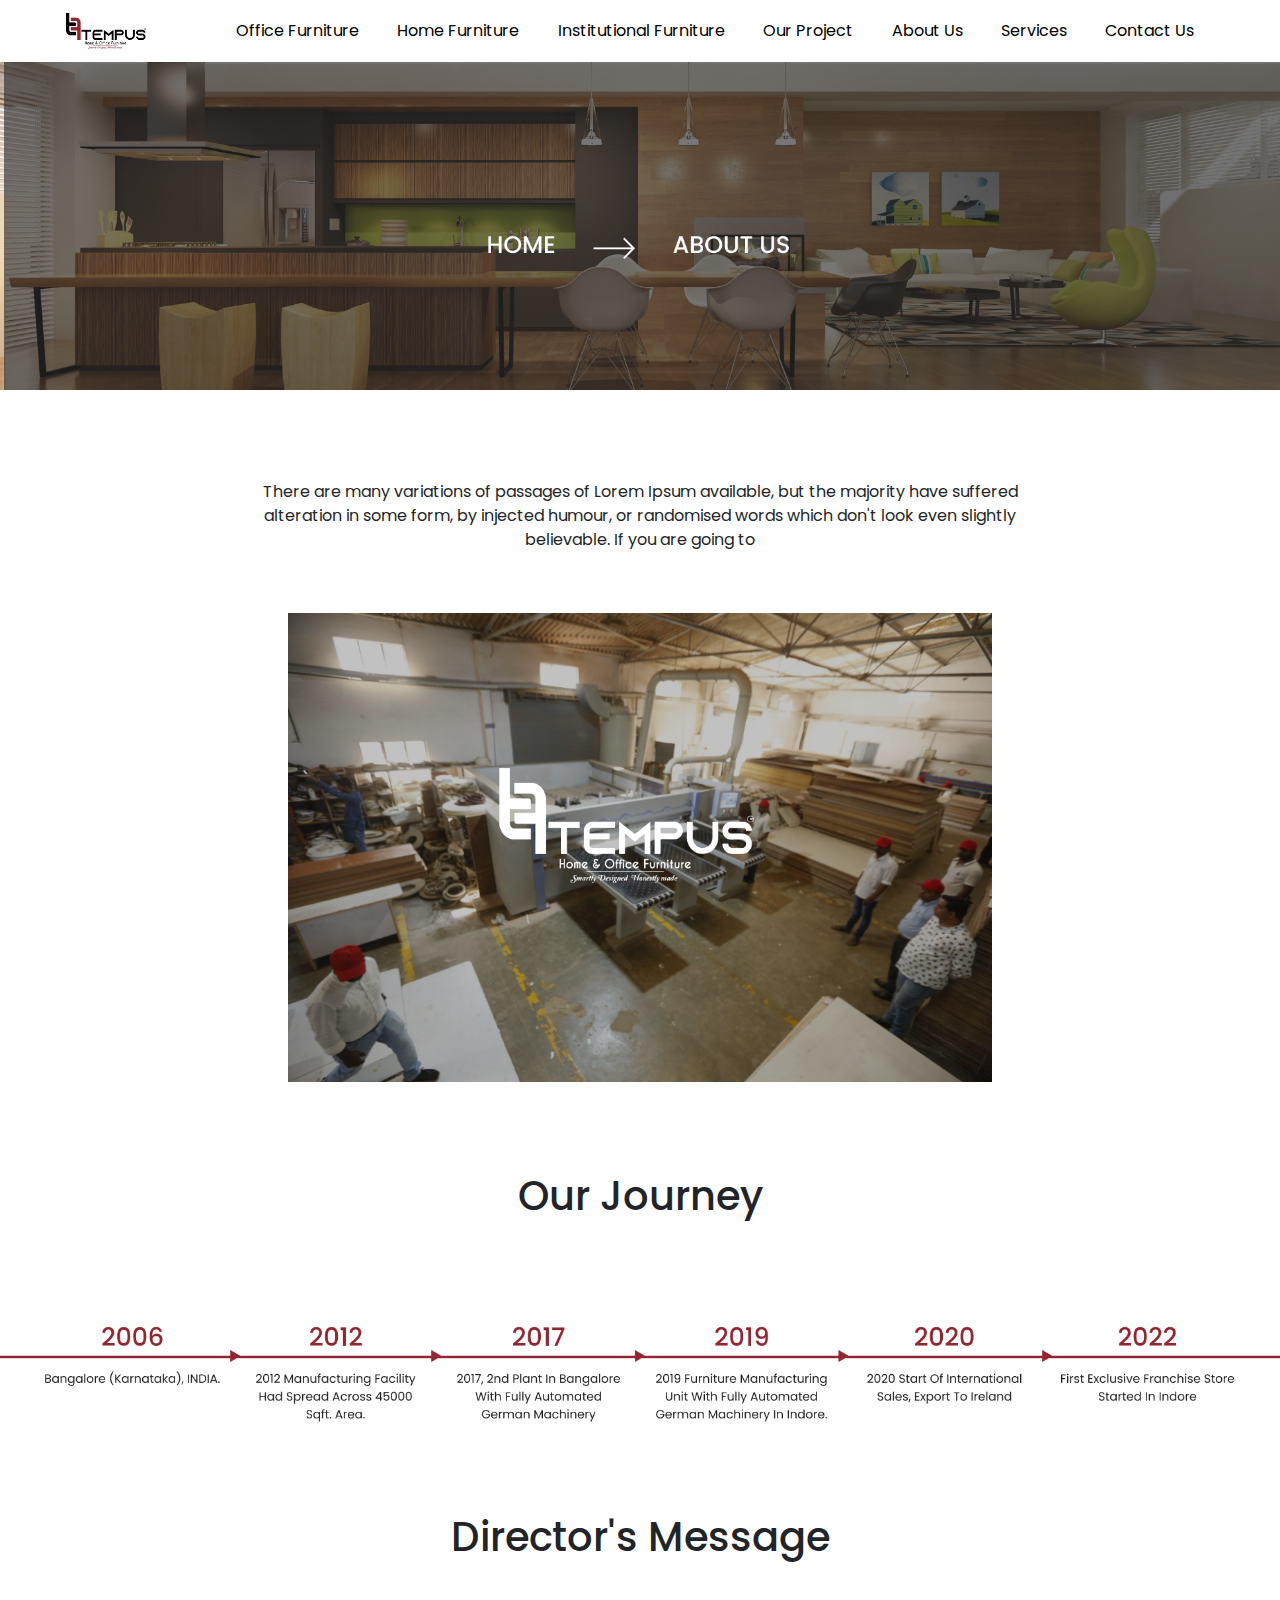
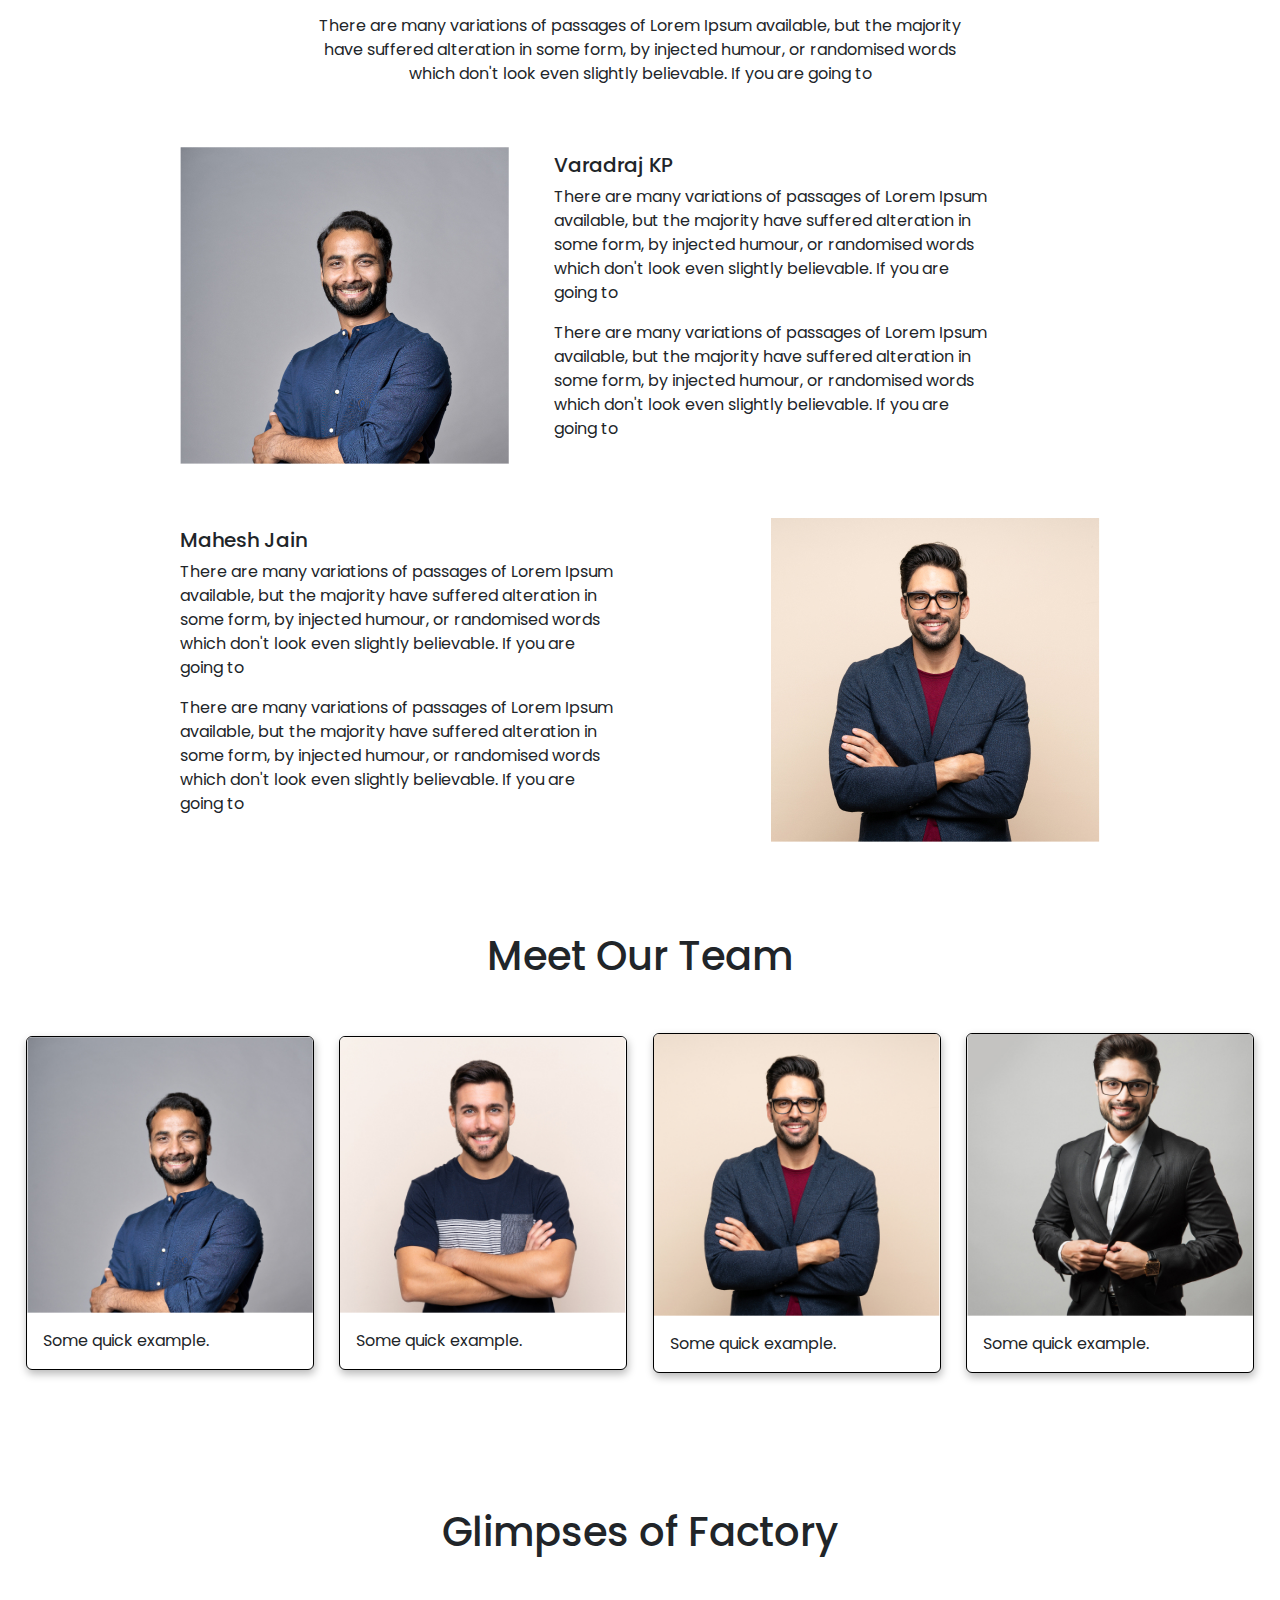
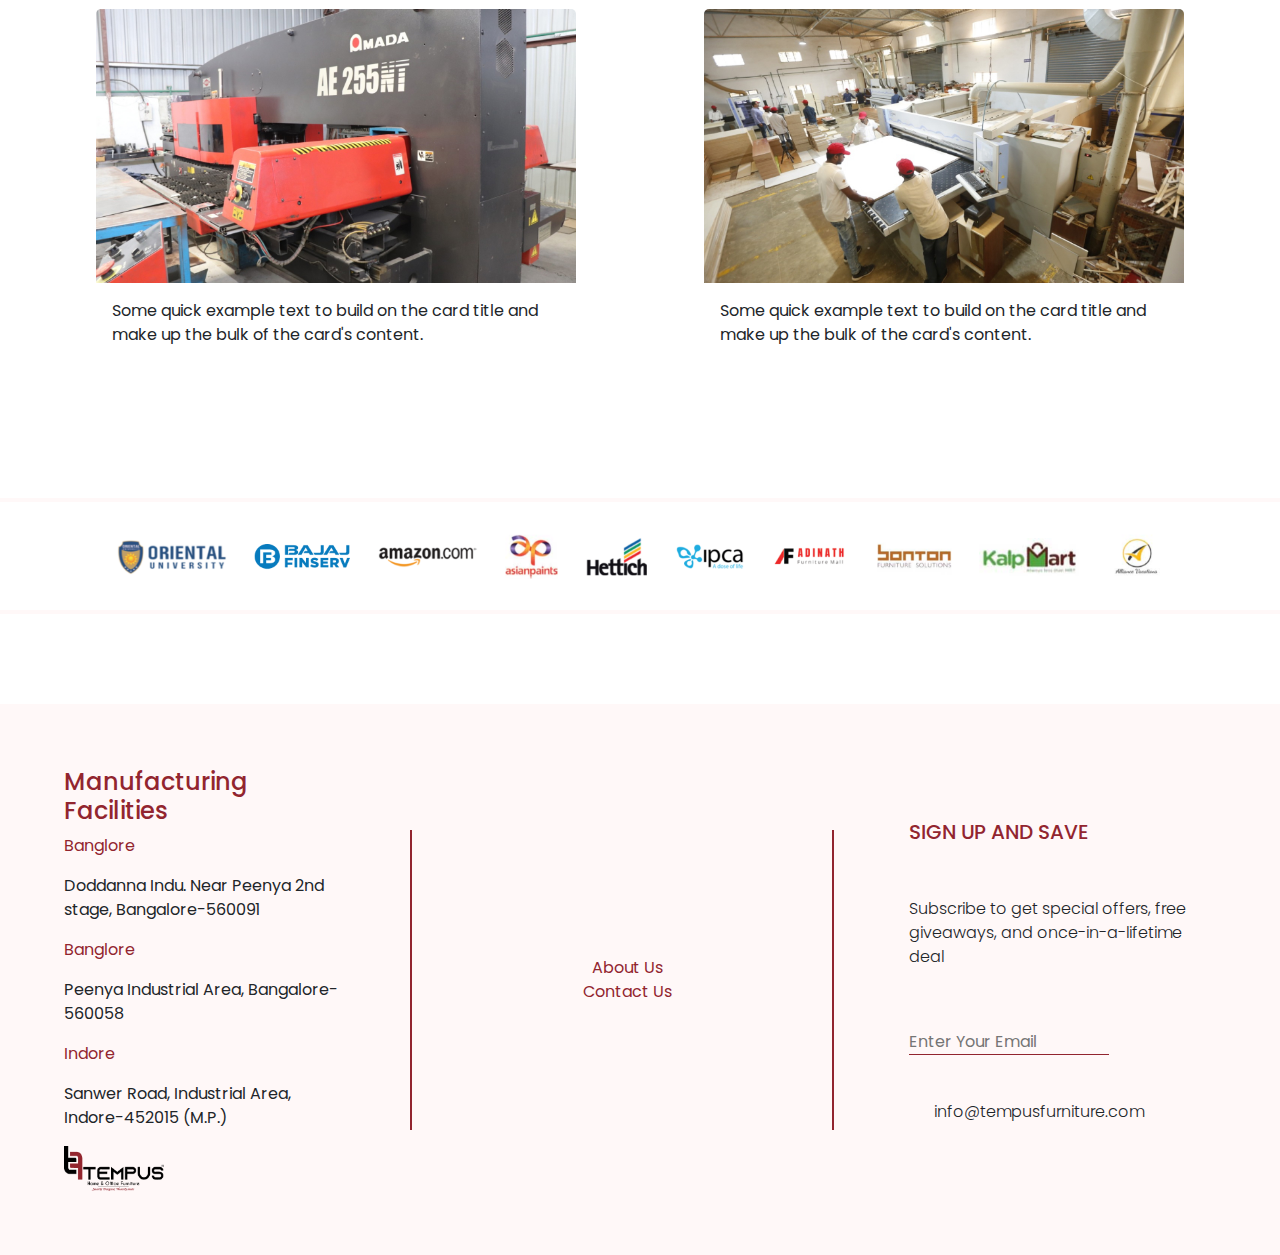
==== about.html @ a30d0c1b "Add files via upload" ====
<!DOCTYPE html>
<html lang="en">
  <head>
    <meta charset="UTF-8" />
    <meta name="viewport" content="width=device-width, initial-scale=1.0" />
    <title>Tempus</title>
    <link rel="stylesheet" href="./styles.css"/>
    <link rel="stylesheet" href="./media.css"/>
    <link rel="stylesheet" href="./about.css">

    <link rel="preconnect" href="https://fonts.googleapis.com" />
    <link rel="preconnect" href="https://fonts.gstatic.com" crossorigin />
    <link
      href="https://fonts.googleapis.com/css2?family=Poppins:ital,wght@0,100;0,200;0,300;0,400;0,500;0,600;0,700;0,800;0,900;1,100;1,200;1,300;1,400;1,500;1,600;1,700;1,800;1,900&display=swap"
      rel="stylesheet"
    />
    <link rel="stylesheet" href="https://cdnjs.cloudflare.com/ajax/libs/font-awesome/6.5.1/css/all.min.css" integrity="sha512-DTOQO9RWCH3ppGqcWaEA1BIZOC6xxalwEsw9c2QQeAIftl+Vegovlnee1c9QX4TctnWMn13TZye+giMm8e2LwA==" crossorigin="anonymous" referrerpolicy="no-referrer" />
    <!-- bs -->
    <link
      href="https://cdn.jsdelivr.net/npm/bootstrap@5.3.3/dist/css/bootstrap.min.css"
      rel="stylesheet"
      integrity="sha384-QWTKZyjpPEjISv5WaRU9OFeRpok6YctnYmDr5pNlyT2bRjXh0JMhjY6hW+ALEwIH"
      crossorigin="anonymous"
    />
    <link rel="icon" type="image/x-icon" href="./assets/favicon.png" />
  </head>
  <body>
    <div class="main">
        <nav class="navbar navbar-expand-lg">
            <div class="container-fluid">
                <a class="navbar-brand brand-lg" href="./index.html"><img src="./assets/logo.png" alt=""></a>
              <button
                class="navbar-toggler"
                type="button"
                data-bs-toggle="collapse"
                data-bs-target="#navbarNav"
                aria-controls="navbarNav"
                aria-expanded="false"
                aria-label="Toggle navigation"
              >
                <span class="navbar-toggler-icon"></span>
              </button>
              <div
                class="collapse navbar-collapse justify-content-evenly"
                id="navbarNav"
              >
                <a class="navbar-brand brand-sm" href="./index.html"
                  ><img src="./assets/logo.png" alt=""
                /></a>
                <ul class="navbar-nav">
                  <li class="nav-item">
                    <a class="nav-link" aria-current="page" href="#"
                      >Office Furniture</a
                    >
                  </li>
                  <li class="nav-item">
                    <a class="nav-link" href="#">Home Furniture</a>
                  </li>
                  <li class="nav-item">
                    <a class="nav-link" href="#">Institutional Furniture</a>
                  </li>
                  <li class="nav-item">
                    <a class="nav-link" href="#">Our Project</a>
                  </li>
                  <li class="nav-item">
                    <a class="nav-link" href="./about.html">About Us</a>
                  </li>
                  <li class="nav-item">
                    <a class="nav-link" href="#">Services</a>
                  </li>
                  <li class="nav-item">
                    <a class="nav-link" href="#">Contact Us</a>
                  </li>
                </ul>
              </div>
            </div>
          </nav>
          <div class="banner">
            <img src="./assets/abt-banner.png" alt="">
          </div>
          <div class="page-2">
            <p>There are many variations of passages of Lorem Ipsum available, but the majority have suffered alteration in some form, by injected humour, or randomised words which don't look even slightly believable. If you are going to</p>
          <img src="./assets/page-2.png" alt="">

          </div>

          <!--  -->
          <div class="journey">
            <h1>Our Journey</h1>
            <img src="./assets/journey.png" alt="">
          </div>

          <!--  -->

          <div class="leaders">
            <h1>Director's Message</h1>
            <p>There are many variations of passages of Lorem Ipsum available, but the majority have suffered alteration in some form, by injected humour, or randomised words which don't look even slightly believable. If you are going to</p>

            <div class="l-inner">
                <section class="even-c">
                    <img src="./assets/1.jpg" alt="">
                    <div class="inner-t">
                        <h5>Varadraj KP</h5>
                        <p>There are many variations of passages of Lorem Ipsum available, but the majority have suffered alteration in some form, by injected humour, or randomised words which don't look even slightly believable. If you are going to</p>
                        <p>There are many variations of passages of Lorem Ipsum available, but the majority have suffered alteration in some form, by injected humour, or randomised words which don't look even slightly believable. If you are going to</p>
                    </div>
                </section>
                <section class="odd-c">
                    <img src="./assets/3.jpg" alt="">
                    <div class="inner-t">
                        <h5>Mahesh Jain</h5>
                        <p>There are many variations of passages of Lorem Ipsum available, but the majority have suffered alteration in some form, by injected humour, or randomised words which don't look even slightly believable. If you are going to</p>
                        <p>There are many variations of passages of Lorem Ipsum available, but the majority have suffered alteration in some form, by injected humour, or randomised words which don't look even slightly believable. If you are going to</p>
                    </div>
                </section>
            </div>
          </div>
          <!--  -->
          <div class="team">
            <h1>Meet Our Team</h1>
            <div class="t-inner">
                <div class="t-card card" style="width: 18rem;">
                    <img src="./assets/1.jpg" class="card-img-top" alt="...">
                    <div class="card-body">
                      <p class="card-text">Some quick example.</p>
                    </div>
                  </div>

                  <div class="t-card card" style="width: 18rem;">
                    <img src="./assets/2.jpg" class="card-img-top" alt="...">
                    <div class="card-body">
                      <p class="card-text">Some quick example.</p>
                    </div>
                  </div>

                  <div class="t-card card" style="width: 18rem;">
                    <img src="./assets/3.jpg" class="card-img-top" alt="...">
                    <div class="card-body">
                      <p class="card-text">Some quick example.</p>
                    </div>
                  </div>

                  <div class="t-card card" style="width: 18rem;">
                    <img src="./assets/4.jpg" class="card-img-top" alt="...">
                    <div class="card-body">
                      <p class="card-text">Some quick example.</p>
                    </div>
                  </div>
            </div>
          </div>
          <!--  -->
          <div class="glimps">
            <h1>Glimpses of Factory</h1>
            <div class="g-inner">
                <div class="card" style="width: 30rem;">
                    <img src="./assets/glimps1.jpg" class="card-img-top" alt="...">
                    <div class="card-body">
                      <p class="card-text">Some quick example text to build on the card title and make up the bulk of the card's content.</p>
                    </div>
                  </div>
                  <div class="card" style="width: 30rem;">
                    <img src="./assets/glimps2.jpg" class="card-img-top" alt="...">
                    <div class="card-body">
                      <p class="card-text">Some quick example text to build on the card title and make up the bulk of the card's content.</p>
                    </div>
                  </div>
            </div>
          </div>
          <!--  -->
          
          <!--  -->
          <div class="brands">
            <img src="./assets/brands.png" alt="">
          </div>
          <!--  -->
          <footer>
            <div class="f-left">
              <h4>Manufacturing Facilities</h4>
              <section>
                <p class="hed"><i class="fa-solid fa-location-dot"></i> Banglore</p>
                <p class="sub-hed">Doddanna Indu. Near Peenya 2nd stage, 
                  Bangalore-560091</p>
              </section>
              <section>
                <p class="hed"><i class="fa-solid fa-location-dot"></i> Banglore</p>
                <p class="sub-hed">Peenya Industrial Area, Bangalore-560058</p>
              </section>
              <section>
                <p class="hed"><i class="fa-solid fa-location-dot"></i> Indore</p>
                <p class="sub-hed">Sanwer Road, Industrial Area, 
                  Indore-452015 (M.P.)</p>
              </section>
              <img class="logo" src="./assets/logo.png" alt="">
            </div>
            <div class="line"></div>
            <div class="f-center">
              <a href="#">About Us</a>
              <a href="#">Contact Us</a>
            </div>
            <div class="line"></div>
            <div class="f-right">
              <h5 class="hed">SIGN UP AND SAVE</h5>
              <p>Subscribe to get special offers, free 
                giveaways, and once-in-a-lifetime deal</p>
                <form action="#">
                  <input type="email" placeholder="Enter Your Email">
                  <button type="submit"><i class="fa-regular fa-envelope"></i></button>
                </form>
                <div class="f-r-2">
                  <i class="fa-brands hed fa-facebook"></i> <i class="fa-brands hed fa-instagram"></i> <p>info@tempusfurniture.com</p>
                </div>
                
            </div>
          </footer>
    </div>
    <script
      src="https://cdn.jsdelivr.net/npm/bootstrap@5.3.3/dist/js/bootstrap.bundle.min.js"
      integrity="sha384-YvpcrYf0tY3lHB60NNkmXc5s9fDVZLESaAA55NDzOxhy9GkcIdslK1eN7N6jIeHz"
      crossorigin="anonymous"
    ></script>
    <script src="./script.js"></script>
  </body>
</html>
---- styles.css ----
*{
    margin: 0%;
    padding: 0%;
    box-sizing: border-box;
    font-family: "Poppins", sans-serif;

}
.brand-lg
{
    display: none;
}
.navbar-brand img{
    width: 80px;
}
.nav-link{
    color: black !important;
    font-weight: 400 !important;
    padding-left:1.5vw !important;
    padding-right:1.5vw !important;
}
.about-us{
    display: grid;
    grid-template-columns: 40% 60%;
    align-items: center;
    justify-items: center;
    position: relative;
    margin: 10vh 0;
}
.about-us .img-sec{
    width: 250px;
    height: 250px;
}
.about-us img{
    width: 250px;
    height: 250px;
}
.about-us .img-sec::after{
    content: "";
    width: 250px;
    height: 250px;
    position: absolute;
    top: 24%;
    left: 10%;
    z-index: -5;
    background-color: rgba(146, 37, 47, 1);
}
.about-us h4{
    font-weight: 400;
    color: rgba(147, 37, 46, 1);
}
.about-us p{
    font-weight: 400;
    color: rgba(61, 61, 61, 0.79);
    width: 70%;
    letter-spacing: 1px;
}
.gallery{
    background-color: rgba(245, 245, 245, 1);
    display: flex;
    flex-direction: column;
    gap: 5vh;
    align-items:center ;
    justify-content: center;
    padding: 8vh 0;
}
.gallery h5{
    font-weight: 400;
    color: rgba(61, 61, 61, 1);
}
.g-card img{
    width: 15vw;
}
.g-card-sec{
    display: flex;
    justify-content: center;
    align-items: center;
    gap: 0 5vw;
}
.g-card{
    display: flex;
    gap: 8vh;
    align-items: center;
    flex-direction: column;
    width: 15vw;
    height: 20vw;
    border-top-left-radius: 15px;
    border-top-right-radius: 15px;
    border-bottom-left-radius: 8px;
    border-bottom-right-radius: 8px;
    background-color: white;
    box-shadow: 0px 2px 8px 0px rgba(0, 0, 0, 0.16);

}
.services{
    margin: 5vh 0;
    display: flex;
    flex-direction: column;
    justify-content: center;
    align-items: center;
}
.services h4{
    font-weight: 400;
    color: rgba(147, 37, 46, 1);
}
.services h2{
    text-transform: capitalize;
}
.s-card-sec{
    display: flex;
    flex-wrap: wrap;
    justify-content: center;
    align-items: center;
    gap: 2vw;
}
.s-card{
    display: flex;
    flex-direction: column;
    width: 20vw;
    height: 22vw;
    box-shadow: 3px 3px 7.900000095367432px 0px rgba(0, 0, 0, 0.09);
    padding: 2vw;
}
.s-card h5{
    font-weight: 500;
    padding: 2vh 0;
}
.s-card p{
    font-weight: 400;
    font-size: 14px;
    color: rgba(0, 0, 0, 0.748);
}
.s-card img{
    width: 50px;
}

.clients{
    background-color: #FFF8f8;
    padding: 5vh 0;
    text-align: center;
    margin: 10vh 0;
}
.clients .cl-img{
    display: flex;
    justify-content: center;
    align-items: center;
    background-color: #FFF8f8;
}
.cl-img img{
    padding: 10vh 0;
    width: 60%;
}
.b-sell{
    display: flex;
    flex-direction: column;
    justify-content: center;
    align-items: center;
    gap: 5vh;
}
.b-sell img{
    width: 70%;
}
.process{
    margin: 10vh 0;
}
.process h3{
    text-align: center;
}
.process h4{
    text-align: center;

    color: rgba(147, 37, 46, 1);
    font-weight: 400;
}
.process-inner{
    display: grid;
    grid-template-columns: 40% 60%;
    background-color: #FFF8f8;
    align-items: center
}
.process-inner img{
    width: 100%;
}
.process-inner ul li{
    letter-spacing: 1px;
    padding: 1.5vh;
    list-style-type: none;

}
.process-inner i{
    color: rgba(146, 37, 47, 1);
}
.tour-btn{
    text-align: center;
    text-decoration: none;
    display: inline-block;
    width: 150px;
    height: 40px;
    line-height: 40px;
    background-color: #92252f;
    color: #fff;
}
.count{
    display: flex;
    justify-content: center;
    align-items: center;
    margin: 10vh;
}
.counter{
    width: 80vw;
}
.team{
    margin: 10vh 0;
}
.team h3{
    text-align: center;
}
.why-us{
    height: 90vh;
    background: url(./assets/Group\ 27.jpg);
    background-size: contain;
    background-position: center;
    background-repeat: no-repeat;
}
.why-us h1{
    padding: 10vh 0;
}
footer{
    background-color: #FFF8f8;
    display: grid;
    grid-template-columns: 32% 1% 32% 1% 32%;
    align-items: center;
}
.f-left{
    padding: 5vw;
}
.f-right{
    padding: 5vw;
}
.f-left h4{
    color: #92252f;
}
.hed{
    color: #92252f;
}
.sub-head
{
    width: 60%;
}
footer .logo{
    width: 100px;
}
.line{
    width: 2px;
    height: 300px;
    background-color: #92252f;
}
.f-right{
    display: flex;
    flex-direction: column;
    justify-content: center;
    gap: 5vh;
}
.f-right p{
    font-weight: 300;
}
.f-right i{
    font-size: 30px;
}
.f-r-2{
    display: flex;
    gap: 1vw;

}
.f-center{
    display: flex;
    flex-direction: column;
    justify-content: center;
    align-items: center;

}
.f-center a{
    text-decoration: none;
    color: #92252f;

}
.f-right button{
    border: 0;
    background-color: #FFF8f8;
}
.f-right input{
    width: 200px;
    background: #FFF8f8;
    border: 0;
    border-bottom: 1px solid #92252f;
}




.carousell {
  width: 60%;
  background-color: #FFF8f8;
  margin: 0 auto;
  overflow: hidden;
}

.carousell-inner {
  display: flex;
  transition: transform 0.5s ease;
}

.carousell-item {
  width: 100%;
  flex-shrink: 0;
}

.carousell img {
  width: 100%;
  display: block;
  margin: 0 auto;
}
---- media.css ----
@media only screen and (min-width: 1200px) and (max-width: 1399px){

}
@media only screen and (min-width: 992px) and (max-width: 1199px){

}
@media only screen and (min-width: 768px) and (max-width: 991px){

}
@media only screen and (min-width: 575px) and (max-width: 767px){

}
@media only screen and (min-width: 320px) and (max-width: 574px){
    .brand-lg{
        display: block;
    }
    .brand-sm{
        display: none;
    }
    .about-us{
        display: flex;
        flex-direction: column;
        position: relative;
        height: auto;
        gap: 6vh;
    }
    .about-us .img-sec{
        width: 200px;
        height: 200px;
    }
    .about-us img{
        width: 200px;
        height: 200px;
    }
    .about-us .img-sec::after{
        content: "";
        width: 200px;
        height: 200px;
        position: absolute;
        top: 4%;
        left: 20%;
        z-index: -5;
        background-color: rgba(146, 37, 47, 1);
    }
    .t-part{
        padding: 5vw;
    }
    .about-us p{
        letter-spacing: 0;
        width: 100%;
    }
    .g-card-sec{
        display: flex;
        flex-direction: column;
        justify-content: center;
        align-items: center;
        gap: 0 5vw;
    }
    .g-card{
        display: flex;
        gap: 6vh;
        width: 40vw;
        height: 60vw;
    }
    .g-card img{
        width: 40vw;
    }
    .g-card-sec{
        display: flex;
        flex-direction: row;
        flex-wrap: wrap;
        justify-content: center;
        align-items: center;
        gap:5vw;
    }
    .gallery h5{
        text-align: center;
    }

    .services h4{
        font-weight: 400;
        color: rgba(147, 37, 46, 1);
    }
    .services h2{
        font-size: 18px;
        text-align: center;
        text-transform: capitalize;
    }
    .s-card-sec{
        display: flex;
        flex-wrap: wrap;
        justify-content: center;
        align-items: center;
        gap: 10vh;
        margin: 5vh 0;
    }
    .s-card{
        display: flex;
        flex-direction: column;
        width: 80vw;
        height: 60vw;
        box-shadow: 3px 3px 7.900000095367432px 0px rgba(0, 0, 0, 0.09);
        padding: 2vw;
    }
    .s-card h5{
        font-weight: 500;
        padding: 2vh 0;
    }
    .s-card p{
        font-weight: 400;
        font-size: 14px;
        color: rgba(0, 0, 0, 0.748);
    }
    .s-card img{
        width: 50px;
    }
    .cl-img img {
        padding: 5vh 0;
        width: 80%;
    }
    .b-sell img {
        width: 90%;
    }
    .process-inner{
        display: flex;
        flex-direction: column;
        align-items: flex-start;
    }
    .why-us{
        height: 24vh;
    }
    .why-us h1 {
        font-size: 16px;
        padding: 1vh;
    }
    footer{
        display: flex;
        flex-direction: column-reverse;
    }
    .f-right{
        border-bottom: 1px solid #92252f;
    }
    .carousell {
        width: 95%;
      }
      .line{
        display: none;
      }
      .f-center{
        display: none;
      }


}
---- about.css ----
.banner img{
    width: 100vw;
}
.page-2{
    margin: 10vh 0;
    display: flex;
    flex-direction: column;
    justify-content: center;
    align-items: center;
    gap: 5vh;
}
.page-2 p{
    width: 60%;
    text-align: center;
    font-weight: 400;
}
.page-2 img{
    width: 55vw;
}
.journey{
    display: flex;
    flex-direction: column;
    gap: 10vh;
    margin: 10vh 0;
}
.journey h1{
    text-align: center;
}
.journey img{
    
    width: 100vw;
}
.leaders{
    /* width: 60%; */
    margin: 10vh;
    display: flex;
    flex-direction: column;
    align-items: center;
    justify-content: center;
    gap: 5vh;
}
.leaders h1{
    text-align: center;
    text-transform: capitalize;
}
.leaders>p{
    text-align: center;
    width: 60%;
}
.leaders section p{
    width: 80%;
}
.l-inner .even-c{
    display: flex;
    gap: 5vh;
    align-items: center;
    margin:0 10vh;
}
.l-inner .odd-c{
    display: flex;
    flex-direction: row-reverse;
    gap: 5vh;
    align-items: center;
    margin:0 10vh;
}
.l-inner{
    display: flex;
    flex-direction: column;
    gap: 6vh;
}
.g-inner{
    display: flex;
    gap: 10vw;
    justify-content: center;
    align-items: center;
    padding: 5vh 0;
}
.glimps{
    text-align: center;
}
.card , .card-body{
    border: 0 !important;
    text-align: left;
}
.brands{
    margin: 10vh 0;
}
.brands img{
    width: 100vw;
}

.team{
    margin: 10vh 0;

}
.team h1{
    text-align: center;
}
.t-inner{
    padding: 5vh 0;
    display: flex;
    gap: 2vw;
    align-items: center;
    justify-content: center;
}
.t-card{
    border: 1px solid black !important;
    box-shadow: 1px 4px 8.199999809265137px 0px rgba(0, 0, 0, 0.28);

}



@media only screen and (min-width: 320px) and (max-width: 574px){
    .page-2 p{
        width: 95% ;
      }
      .page-2 img{
        width: 100vw;
      }
      .leaders{
        margin: 0;
      }
      .leaders>p{
        width: 95%;
      }
      .l-inner .even-c{
        flex-direction: column;
        text-align: center;
        margin: 0;
      }
      .l-inner .odd-c{
        flex-direction: column;
        text-align: center;
        margin: 0;
      }
      .leaders section p{
        width: 95%;
      }
      .t-inner{
        flex-direction: column;
        gap: 10vh;
      }
      .g-inner{
        flex-direction: column;
      }
      .g-inner>.card{
        width: 20rem !important;
      }
}
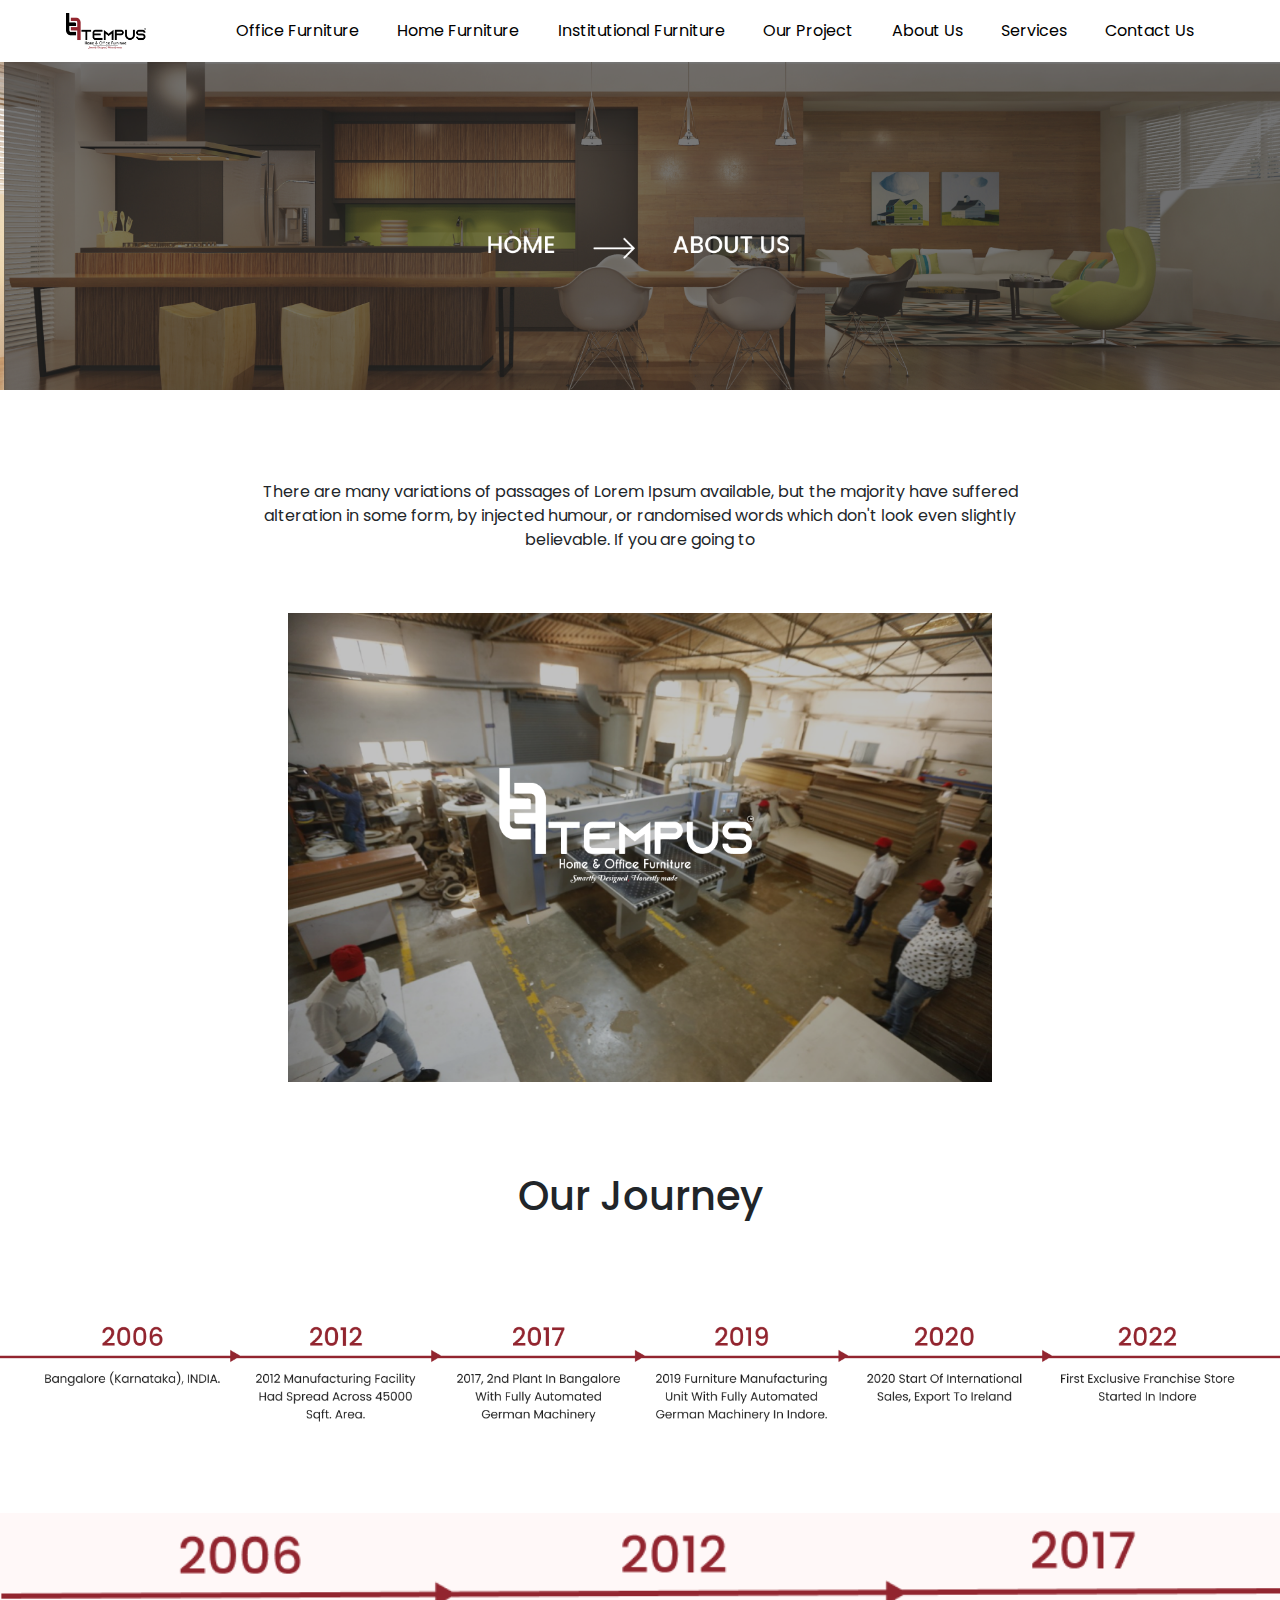
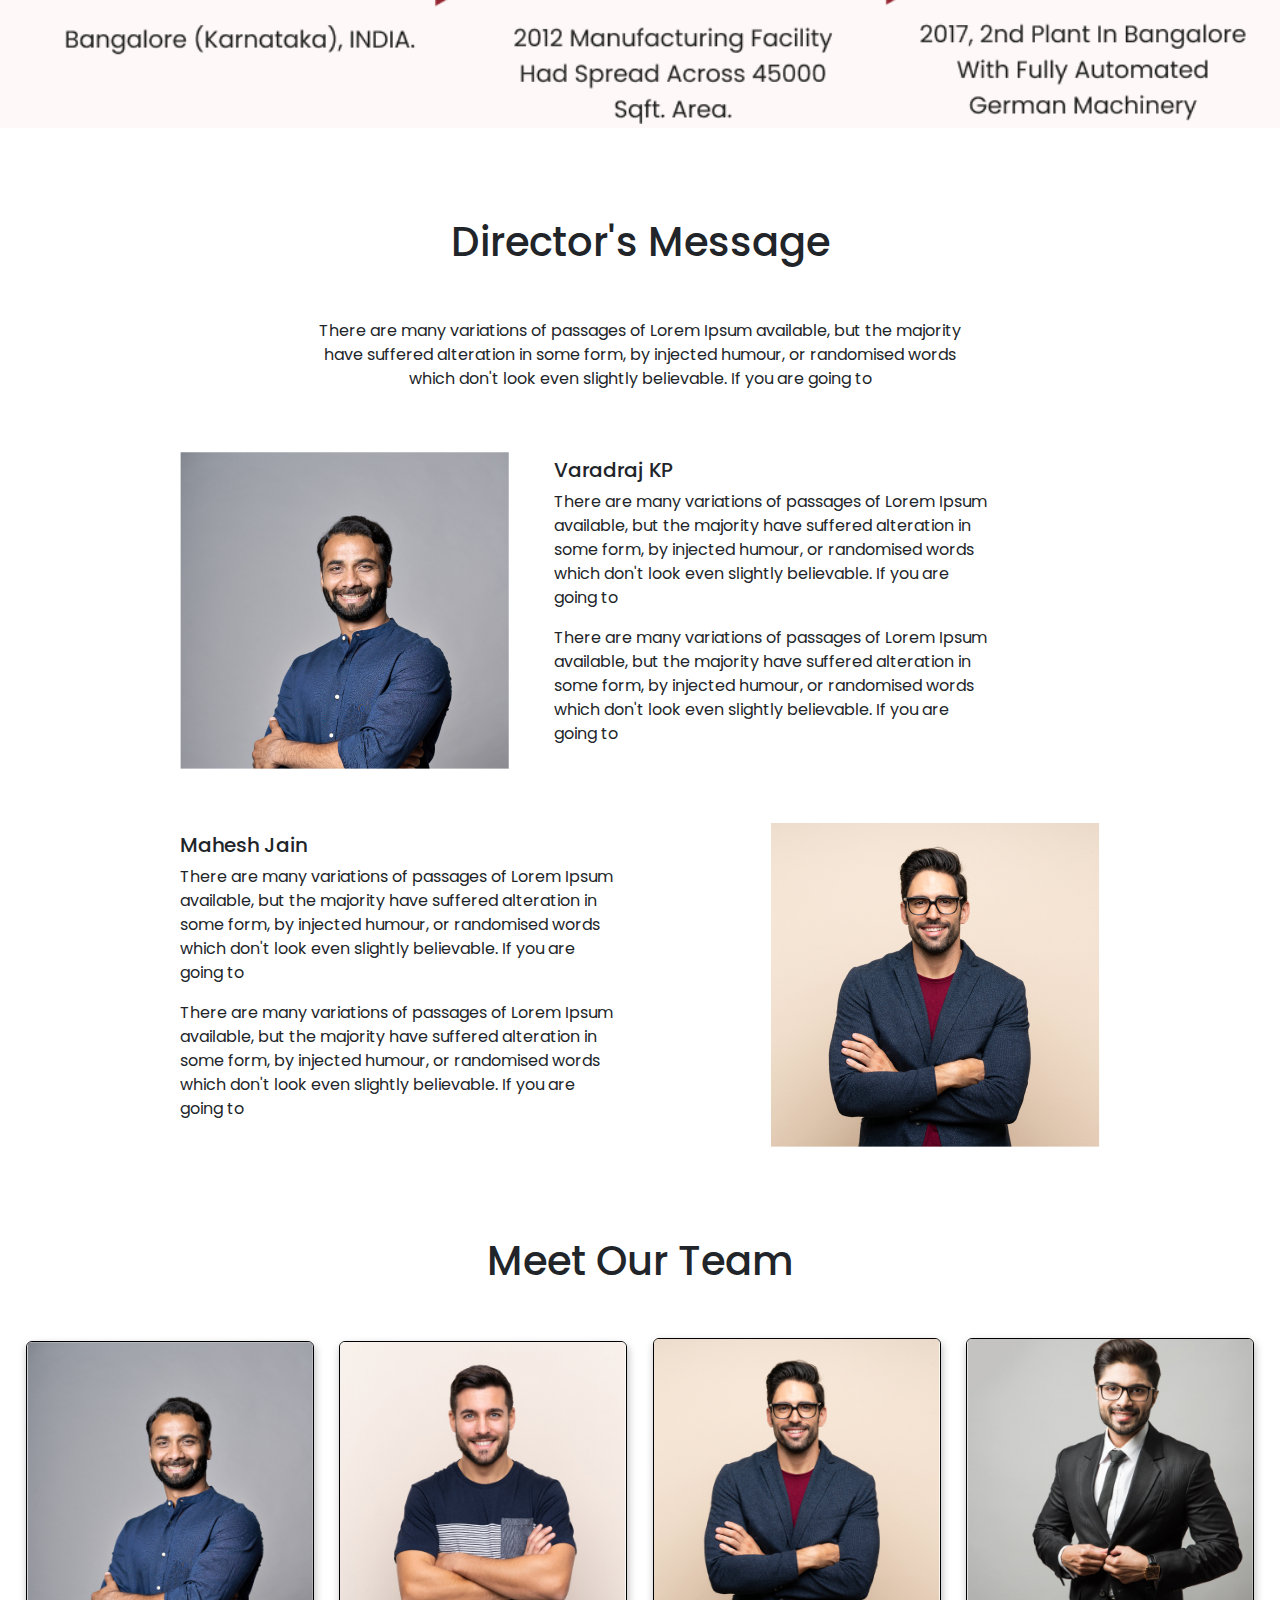
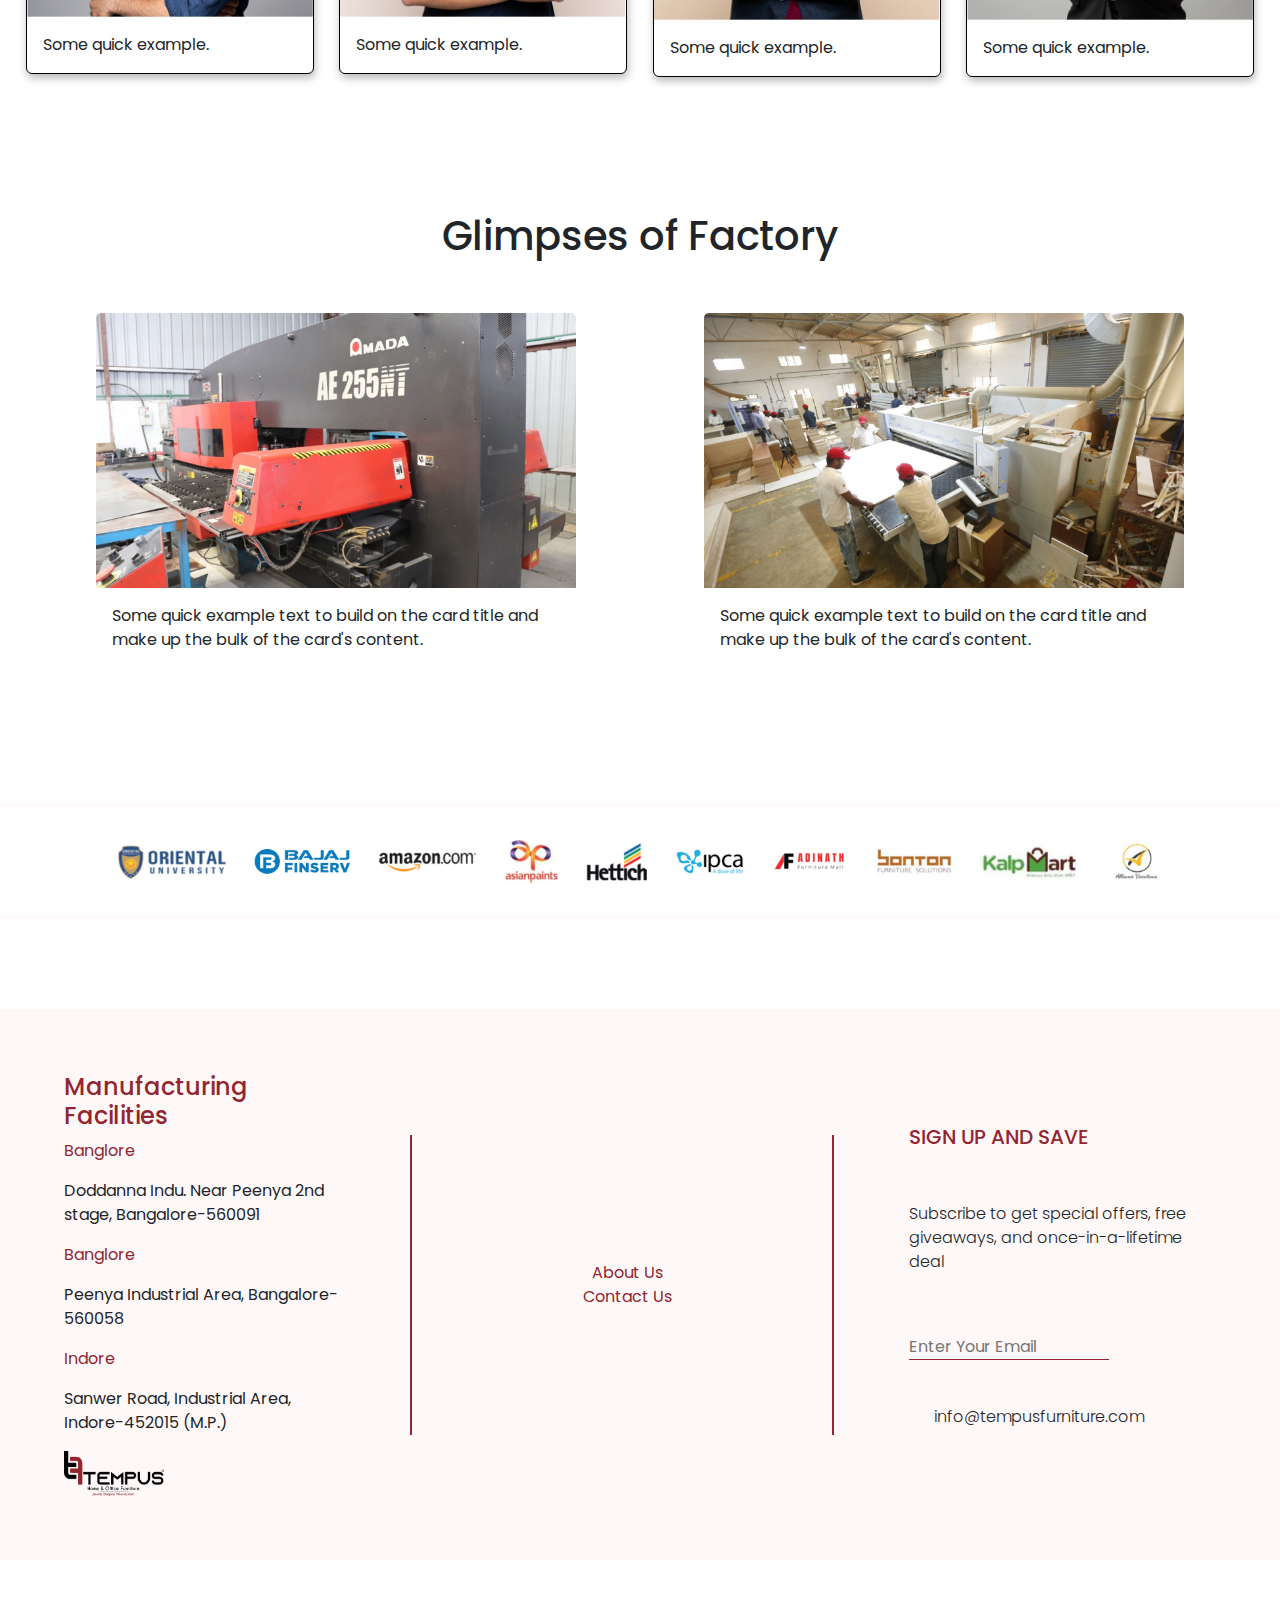
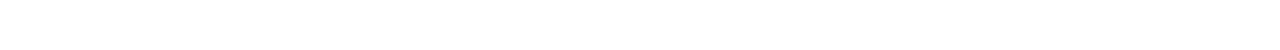
==== commit 6ef80bd5: "Add files via upload" ====
--- a/about.html
+++ b/about.html
@@ -88,6 +88,29 @@
           <div class="journey">
             <h1>Our Journey</h1>
             <img src="./assets/journey.png" alt="">
+            <div class="carousell" style="width: 100%;">
+              <div class="carousell-inner">
+                <div class="carousell-item">
+                  <img src="./assets/js.png" alt="Image 1">
+                </div>
+                <div class="carousell-item">
+                  <img src="./assets/js2.png" alt="Image 2">
+                </div>
+                <div class="carousell-item">
+                  <img src="./assets/js.png" alt="Image 1">
+                </div>
+                <div class="carousell-item">
+                  <img src="./assets/js2.png" alt="Image 2">
+                </div>
+                <div class="carousell-item">
+                  <img src="./assets/js.png" alt="Image 1">
+                </div>
+                <div class="carousell-item">
+                  <img src="./assets/js2.png" alt="Image 2">
+                </div>
+              </div>
+            </div>
+          </div>
           </div>
 
           <!--  -->
@@ -170,7 +193,20 @@
           
           <!--  -->
           <div class="brands">
-            <img src="./assets/brands.png" alt="">
+            <img class="b-img" src="./assets/brands.png" alt="">
+          <!--  -->
+          <div class="carousel-2" style="width: 100%;">
+            <div class="carousel-2-inner">
+              <div class="carousel-2-item">
+                <img src="./assets/br1.png" alt="Image 1">
+              </div>
+              <div class="carousel-2-item">
+                <img src="./assets/br2.png" alt="Image 2">
+              </div>
+              <div class="carousel-2-item">
+                <img src="./assets/br3.png" alt="Image 1">
+              </div>
+            </div>
           </div>
           <!--  -->
           <footer>
@@ -219,5 +255,6 @@
       crossorigin="anonymous"
     ></script>
     <script src="./script.js"></script>
+    <script src="./script1.js"></script>
   </body>
 </html>
--- a/styles.css
+++ b/styles.css
@@ -150,14 +150,26 @@
     width: 60%;
 }
 .b-sell{
-    display: flex;
-    flex-direction: column;
-    justify-content: center;
-    align-items: center;
-    gap: 5vh;
-}
-.b-sell img{
-    width: 70%;
+    /* display: flex;
+    flex-direction: column;
+    justify-content: center;
+    align-items: center;
+    gap: 5vh; */
+        width: 100vw;
+        margin: 0;
+        padding: 0;
+        display: grid ;
+        place-items: center
+}
+.b-inner
+{
+    display: flex;
+    justify-content: center;
+    align-items: center;
+    gap: 5vw;
+}
+.b-inner img{
+    width: 25vw;
 }
 .process{
     margin: 10vh 0;
--- a/media.css
+++ b/media.css
@@ -42,6 +42,9 @@
         z-index: -5;
         background-color: rgba(146, 37, 47, 1);
     }
+    .b-inner{
+        flex-direction: column;
+    }
     .t-part{
         padding: 5vw;
     }
@@ -75,8 +78,12 @@
     }
     .gallery h5{
         text-align: center;
+        font-size: 16px;
     }
-
+    .g-card{
+        height: 50vw;
+        gap: 4vh;
+    }
     .services h4{
         font-weight: 400;
         color: rgba(147, 37, 46, 1);
@@ -98,7 +105,7 @@
         display: flex;
         flex-direction: column;
         width: 80vw;
-        height: 60vw;
+        height: 65vw;
         box-shadow: 3px 3px 7.900000095367432px 0px rgba(0, 0, 0, 0.09);
         padding: 2vw;
     }
@@ -118,6 +125,14 @@
         padding: 5vh 0;
         width: 80%;
     }
+    .count{
+        justify-content: center;
+        overflow: hidden;
+        margin: 10vh 0;
+      }
+      .counter{
+        width: 96vw;
+      }
     .b-sell img {
         width: 90%;
     }
@@ -127,11 +142,11 @@
         align-items: flex-start;
     }
     .why-us{
-        height: 24vh;
+        height: 34vh;
     }
     .why-us h1 {
         font-size: 16px;
-        padding: 1vh;
+        padding: 6vh 0;
     }
     footer{
         display: flex;
@@ -149,6 +164,4 @@
       .f-center{
         display: none;
       }
-
-
 }--- a/about.css
+++ b/about.css
@@ -1,3 +1,4 @@
+
 .banner img{
     width: 100vw;
 }
@@ -85,10 +86,15 @@
 .brands{
     margin: 10vh 0;
 }
-.brands img{
+.brands>img{
     width: 100vw;
 }
-
+.brands{
+    display: flex;
+    flex-direction: column;
+    gap: 10vh;
+    margin: 10vh 0;
+}
 .team{
     margin: 10vh 0;
 
@@ -109,14 +115,47 @@
 
 }
 
-
+.carousel-2 {
+    display: none;
+    width: 60%;
+    margin: 0 auto;
+    overflow: hidden;
+  }
+  
+  .carousel-2-inner {
+    display: flex;
+    transition: transform 0.5s ease;
+  }
+  
+  .carousel-2-item {
+    width: 100%;
+    flex-shrink: 0;
+  }
+  
+  .carousel-2 img {
+    width: 90%;
+    display: block;
+    margin: 0 auto;
+  }
+  
 
 @media only screen and (min-width: 320px) and (max-width: 574px){
+    .banner{
+        display: flex;
+        overflow: hidden;
+        justify-content: center;
+    }
+    .banner img{
+        width: 220vw;
+    }
     .page-2 p{
         width: 95% ;
       }
       .page-2 img{
         width: 100vw;
+      }
+      .b-img{
+        display: none;
       }
       .leaders{
         margin: 0;
@@ -141,10 +180,19 @@
         flex-direction: column;
         gap: 10vh;
       }
+      .carousel-2{
+        display: block;
+      }
       .g-inner{
         flex-direction: column;
       }
       .g-inner>.card{
         width: 20rem !important;
       }
-}+      .journey>.carousell{
+        background-color: #fff;
+      }
+      .journey>img{
+        display: none;
+      }
+    }